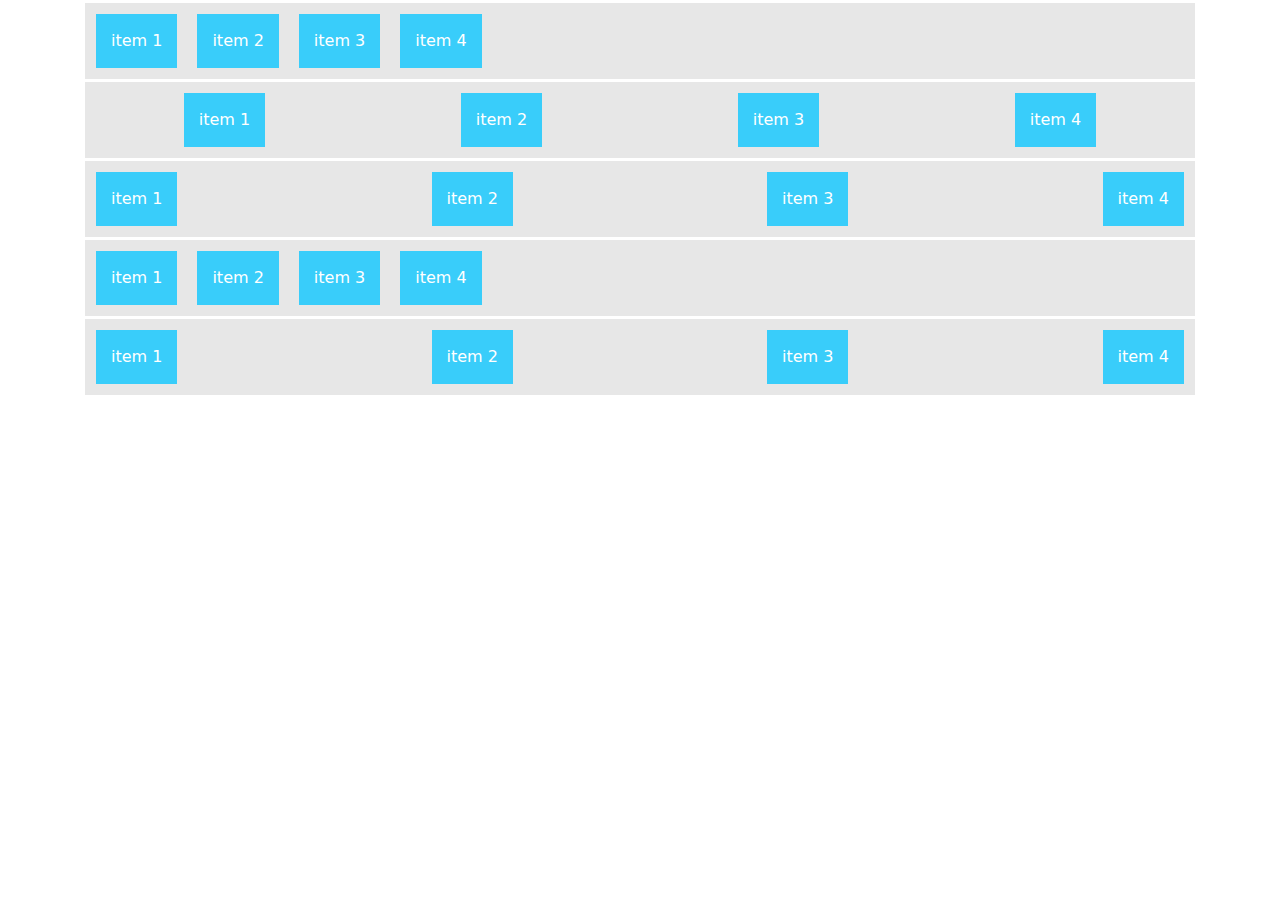
==== index.html @ 7fecc060 "init" ====
<!DOCTYPE html>
<html lang="en">
<head>
    <meta charset="UTF-8">
    <meta name="viewport" content="width=device-width, initial-scale=1.0">
    <title>FlexEx</title>
    <link rel="stylesheet" href="./css/bootstrap.min.css">
    <link rel="stylesheet" href="./css/style.css">
       
</head>
<body>
    <div class="container">
        <div class="Parent d-flex flex-column flex-md-row">
            <div>item 1</div>
            <div>item 2</div>
            <div>item 3</div>
            <div>item 4</div>
        </div>
        <div class="Parent d-flex justify-content-around">
            <div>item 1</div>
            <div>item 2</div>
            <div>item 3</div>
            <div>item 4</div>
        </div>
        <div class="Parent d-flex justify-content-between">
            <div>item 1</div>
            <div>item 2</div>
            <div>item 3</div>
            <div>item 4</div>
        </div><div class="Parent d-flex ">
            <div class="mr-auto">item 1</div>
            <div>item 2</div>
            <div>item 3</div>
            <div>item 4</div>
        </div><div class="Parent d-flex justify-content-between">
            <div>item 1</div>
            <div>item 2</div>
            <div>item 3</div>
            <div>item 4</div>
        </div>
    </div> 
</body>
</html>
---- css/style.css ----
.Parent{
    background:rgb(231, 231, 231);
    padding: 1px;
    margin: 3px;
}
.Parent div{
    background: rgb(57, 205, 250);
    color: white;
    padding: 15px;
    margin: 10px;
}
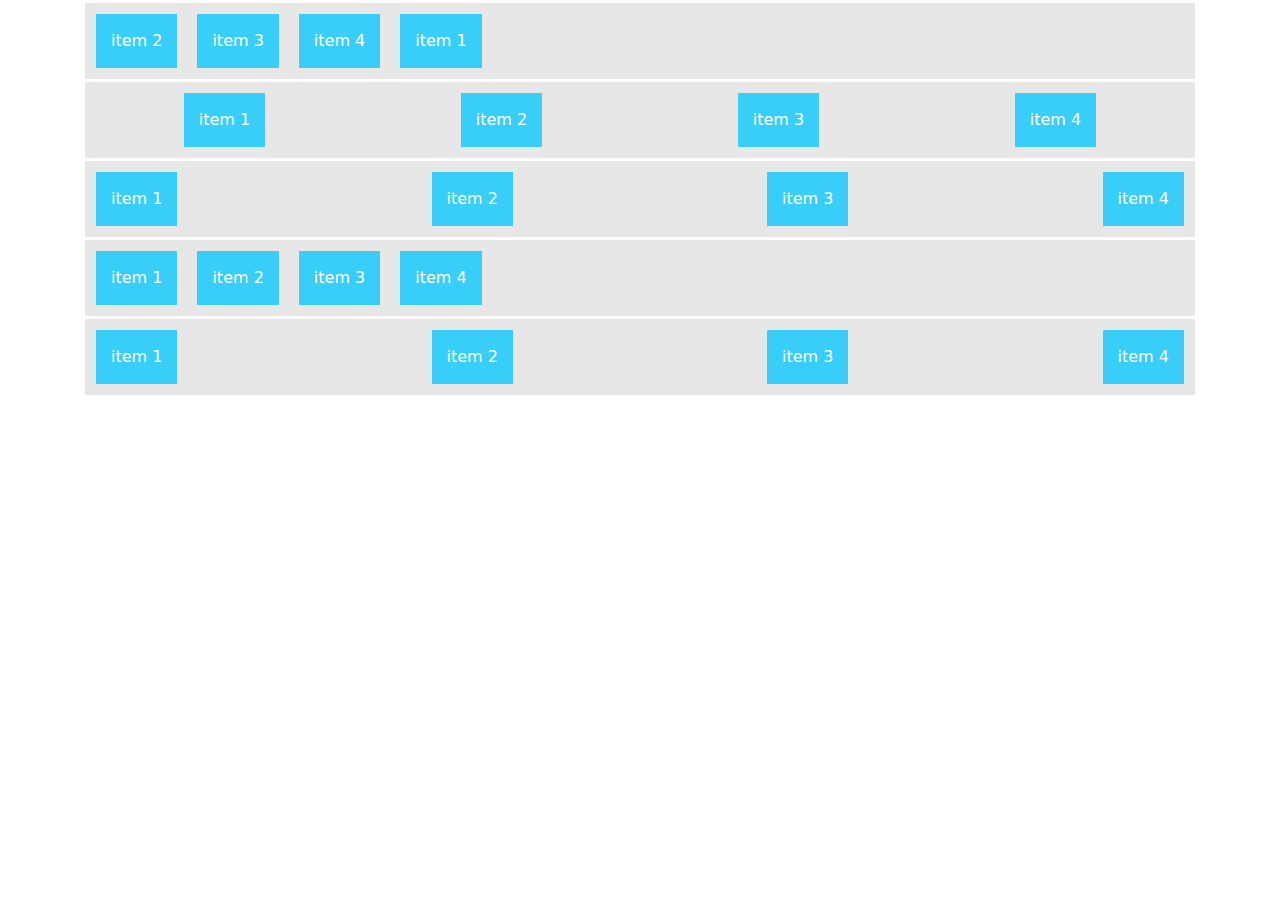
==== commit 834f6e7c: "L14 has changed order class" ====
--- a/index.html
+++ b/index.html
@@ -11,7 +11,7 @@
 <body>
     <div class="container">
         <div class="Parent d-flex flex-column flex-md-row">
-            <div>item 1</div>
+            <div class="order-2">item 1</div>
             <div>item 2</div>
             <div>item 3</div>
             <div>item 4</div>
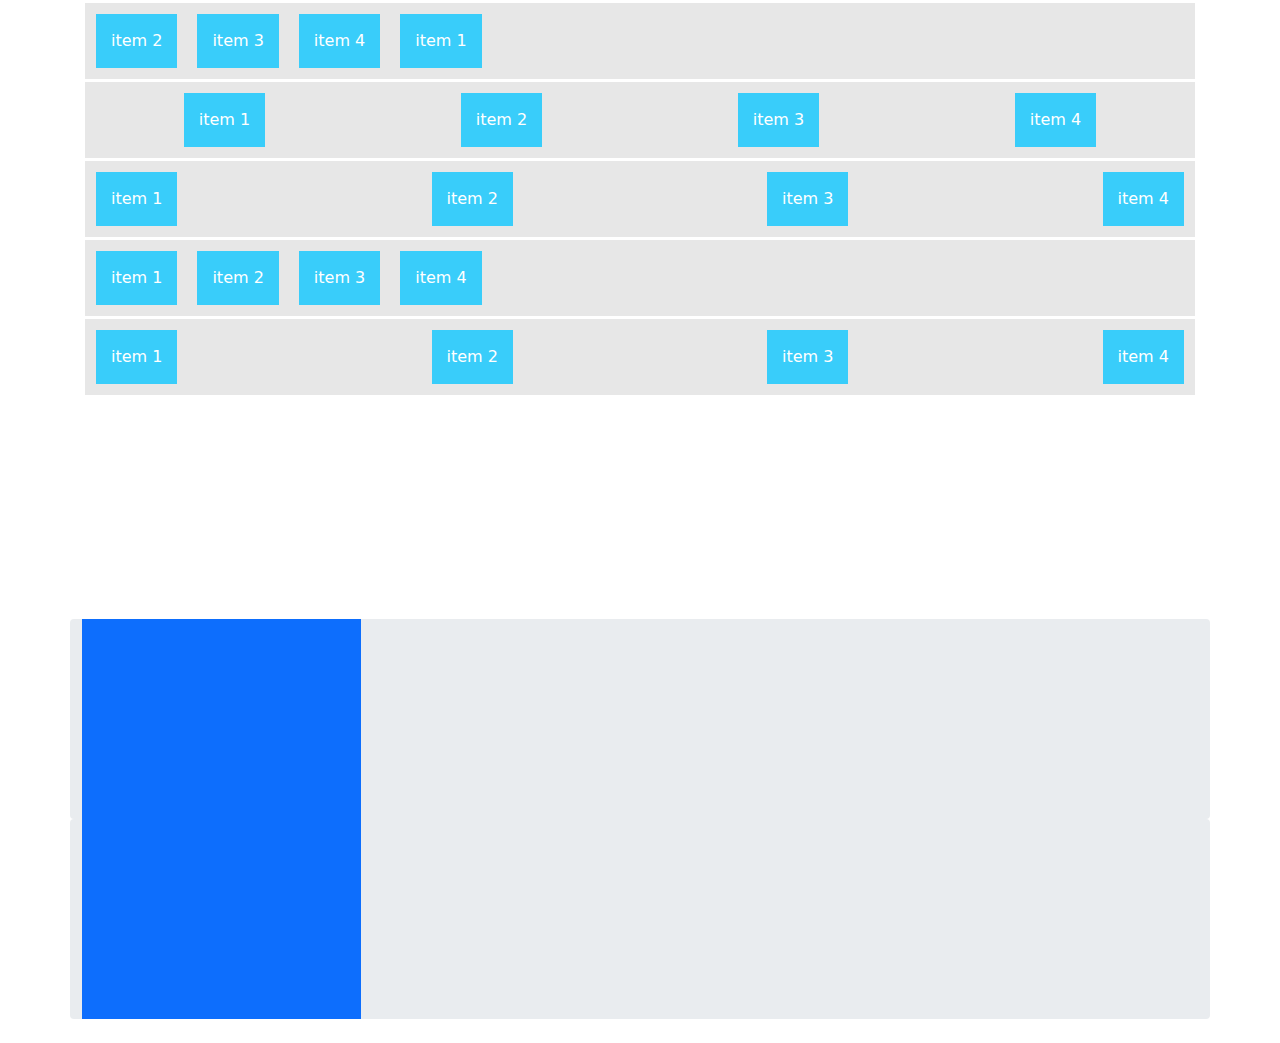
==== commit a02c880e: "Progress added" ====
--- a/index.html
+++ b/index.html
@@ -1,13 +1,15 @@
 <!DOCTYPE html>
 <html lang="en">
+
 <head>
     <meta charset="UTF-8">
     <meta name="viewport" content="width=device-width, initial-scale=1.0">
     <title>FlexEx</title>
     <link rel="stylesheet" href="./css/bootstrap.min.css">
     <link rel="stylesheet" href="./css/style.css">
-       
+
 </head>
+
 <body>
     <div class="container">
         <div class="Parent d-flex flex-column flex-md-row">
@@ -27,17 +29,36 @@
             <div>item 2</div>
             <div>item 3</div>
             <div>item 4</div>
-        </div><div class="Parent d-flex ">
+        </div>
+        <div class="Parent d-flex ">
             <div class="mr-auto">item 1</div>
             <div>item 2</div>
             <div>item 3</div>
             <div>item 4</div>
-        </div><div class="Parent d-flex justify-content-between">
+        </div>
+        <div class="Parent d-flex justify-content-between">
             <div>item 1</div>
             <div>item 2</div>
             <div>item 3</div>
             <div>item 4</div>
         </div>
-    </div> 
+    </div>
+    <div class="container my-4">
+        <div class="col">
+            <div class="row  justify-items-between  align-items-end">
+                <div class="progres special-progress mx-auto">
+                    <div class="progress-bar w-25 jus"></div>
+                </div>
+                <div class="progress special-progress mx-auto">
+                    <div class="progress-bar w-25 jus"></div>
+                </div>
+                <div class="progress special-progress mx-auto">
+                    <div class="progress-bar w-25 jus"></div>
+                </div>
+            </div>
+        </div>
+        
+    </div>
 </body>
+
 </html>--- a/css/style.css
+++ b/css/style.css
@@ -8,4 +8,7 @@
     color: white;
     padding: 15px;
     margin: 10px;
+}
+.special-progress{
+    height: 200px;
 }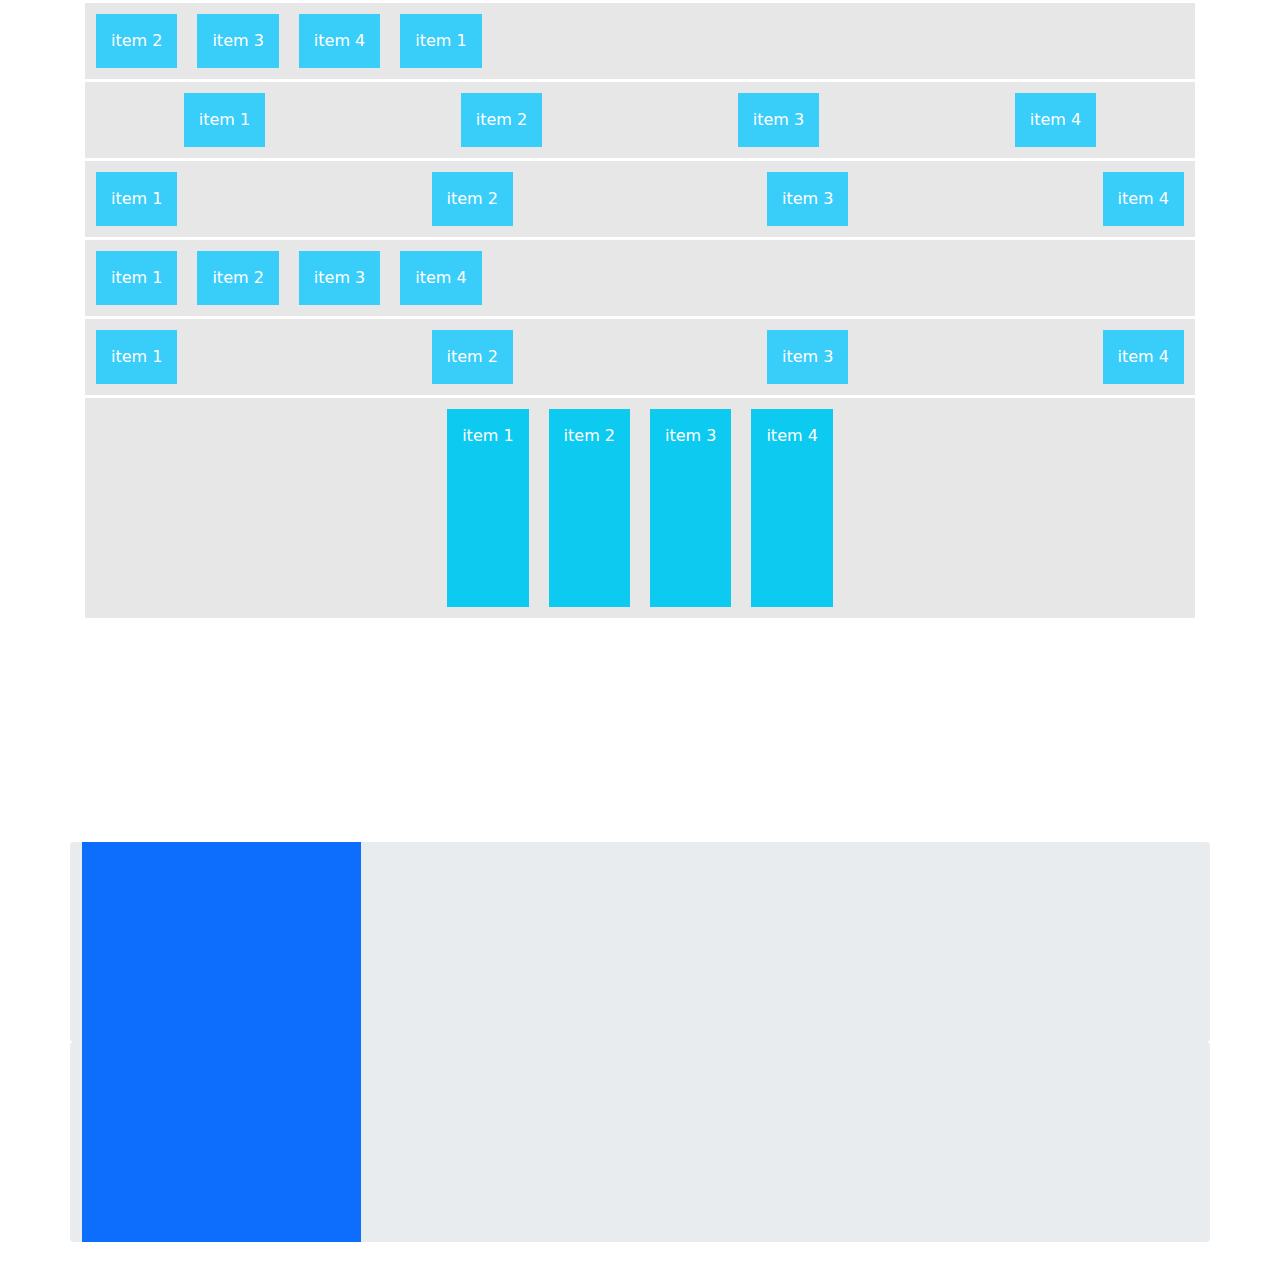
==== commit 49dde94f: "Work on progress" ====
--- a/index.html
+++ b/index.html
@@ -42,18 +42,24 @@
             <div>item 3</div>
             <div>item 4</div>
         </div>
+        <div class="Parent d-flex justify-content-center align-items-stretch" style="height: 220px;">
+            <div class="bg-info">item 1</div>
+            <div class="bg-info">item 2</div>
+            <div class="bg-info">item 3</div>
+            <div class="bg-info">item 4</div>
+        </div>
     </div>
     <div class="container my-4">
         <div class="col">
-            <div class="row  justify-items-between  align-items-end">
+            <div class="row  justify-items-stretch  align-items-end">
                 <div class="progres special-progress mx-auto">
-                    <div class="progress-bar w-25 jus"></div>
+                    <div class="progress-bar w-25"></div>
                 </div>
                 <div class="progress special-progress mx-auto">
-                    <div class="progress-bar w-25 jus"></div>
+                    <div class="progress-bar w-25"></div>
                 </div>
                 <div class="progress special-progress mx-auto">
-                    <div class="progress-bar w-25 jus"></div>
+                    <div class="progress-bar w-25"></div>
                 </div>
             </div>
         </div>
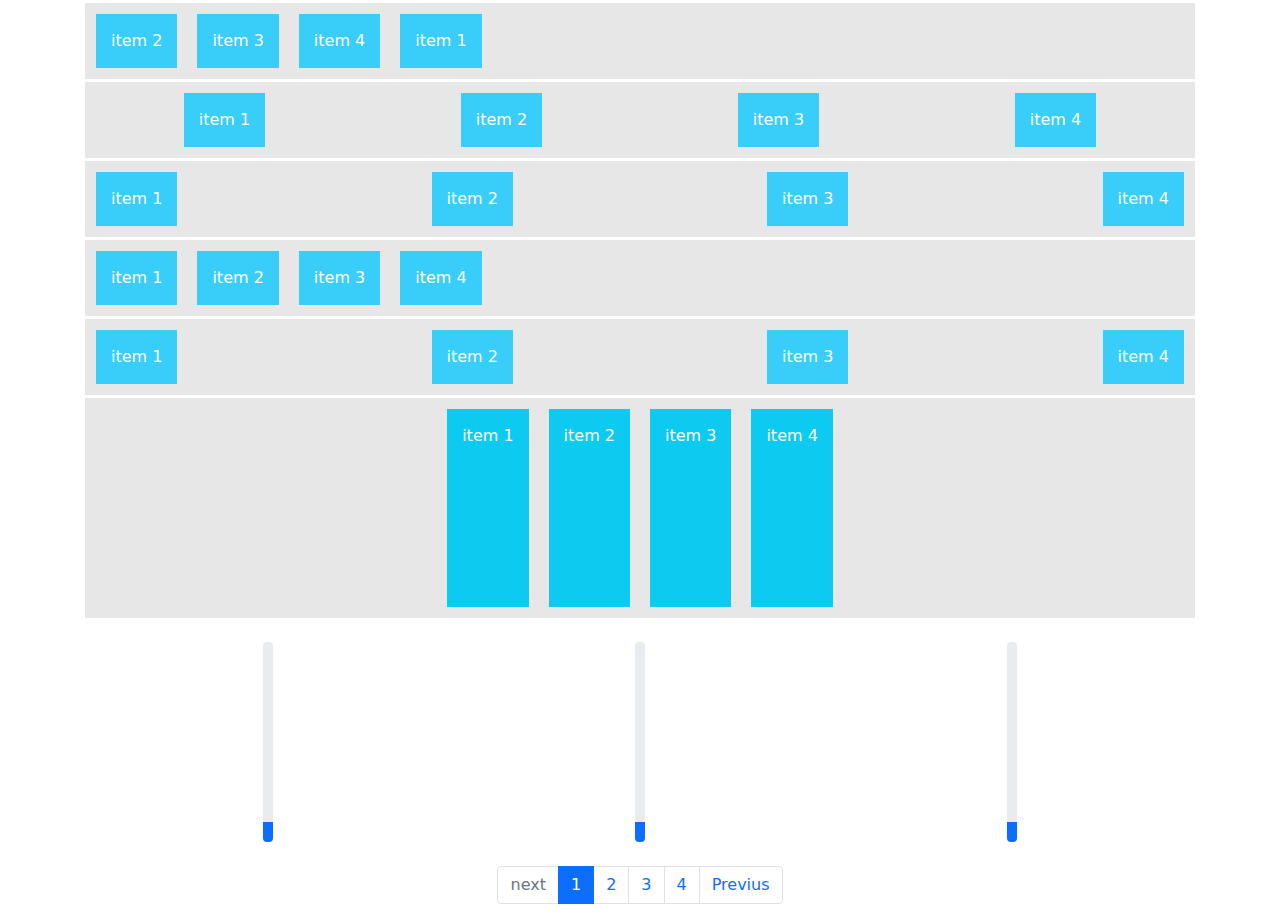
==== commit 7d451ca9: "Pagination added" ====
--- a/index.html
+++ b/index.html
@@ -50,20 +50,34 @@
         </div>
     </div>
     <div class="container my-4">
-        <div class="col">
-            <div class="row  justify-items-stretch  align-items-end">
-                <div class="progres special-progress mx-auto">
-                    <div class="progress-bar w-25"></div>
+        <div id="progress-container" class="col d-flex">
+            
+                <div class="progress mx-auto align-items-end">
+                    <div class="progress-bar "></div>
                 </div>
-                <div class="progress special-progress mx-auto">
-                    <div class="progress-bar w-25"></div>
+                <div class="progress mx-auto align-items-end">
+                    <div class="progress-bar"></div>
                 </div>
-                <div class="progress special-progress mx-auto">
-                    <div class="progress-bar w-25"></div>
+                <div class="progress mx-auto align-items-end">
+                    <div class="progress-bar"></div>
                 </div>
+            
+        </div>
+        
+    </div>
+    <div class="container">
+        <div class="row">
+            <div class="col">
+                <ul class="pagination justify-content-center">
+                    <li class="page-item disabled"><a class="page-link" tabindex="-1" href="#">next</a></li>
+                    <li class="page-item active"><a class="page-link " tabindex="-1" href="#">1</a></li>
+                    <li class="page-item"><a class="page-link" href="#">2</a></li>
+                    <li class="page-item"><a class="page-link" href="#">3</a></li>
+                    <li class="page-item"><a class="page-link" href="#">4</a></li>
+                    <li class="page-item"><a class="page-link" href="#">Previus</a></li>
+                </ul>
             </div>
         </div>
-        
     </div>
 </body>
 
--- a/css/style.css
+++ b/css/style.css
@@ -9,6 +9,15 @@
     padding: 15px;
     margin: 10px;
 }
-.special-progress{
+
+#progress-container{
+    /* height: 200px; */
+}
+#progress-container .progress{
+    width: 10px;
     height: 200px;
+}
+#progress-container .progress-bar{
+    width: 100%;
+    height: 20px;
 }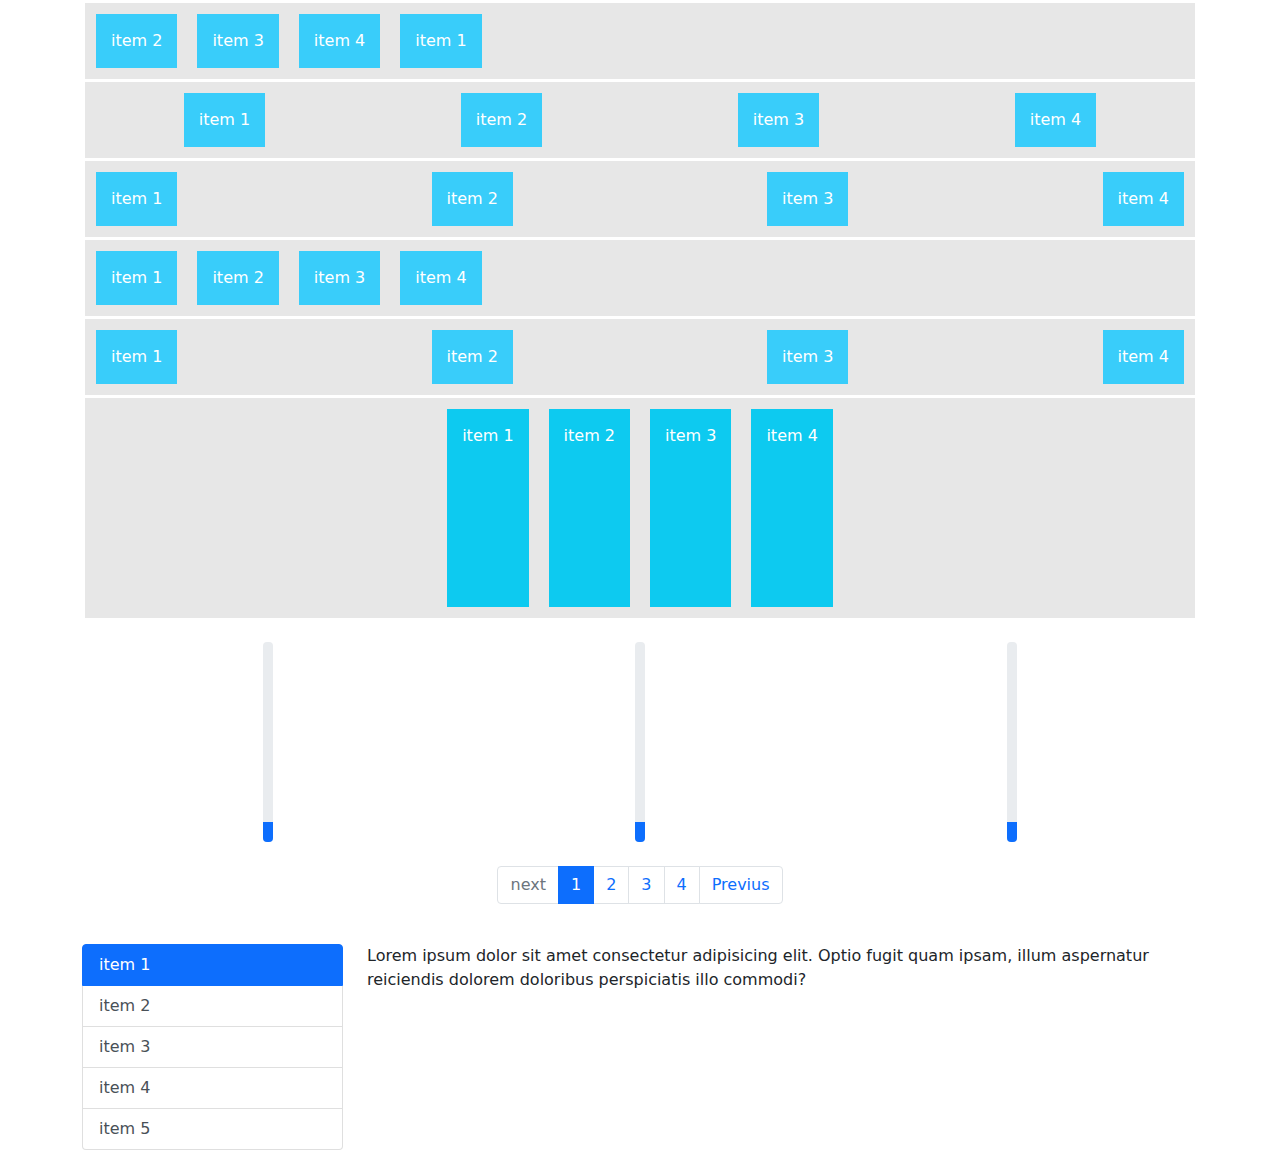
==== commit 2f67e449: "index.html modified" ====
--- a/index.html
+++ b/index.html
@@ -51,19 +51,19 @@
     </div>
     <div class="container my-4">
         <div id="progress-container" class="col d-flex">
-            
-                <div class="progress mx-auto align-items-end">
-                    <div class="progress-bar "></div>
-                </div>
-                <div class="progress mx-auto align-items-end">
-                    <div class="progress-bar"></div>
-                </div>
-                <div class="progress mx-auto align-items-end">
-                    <div class="progress-bar"></div>
-                </div>
-            
+
+            <div class="progress mx-auto align-items-end">
+                <div class="progress-bar "></div>
+            </div>
+            <div class="progress mx-auto align-items-end">
+                <div class="progress-bar"></div>
+            </div>
+            <div class="progress mx-auto align-items-end">
+                <div class="progress-bar"></div>
+            </div>
+
         </div>
-        
+
     </div>
     <div class="container">
         <div class="row">
@@ -79,6 +79,41 @@
             </div>
         </div>
     </div>
+    <div class="container my-4">
+        <div class="row">
+            <div class="col-3">
+                <div class="list-group" id="list-tab">
+                    <a href="#item1" class="list-group-item list-group-item-action active" data-bs-toggle="list">item 1</a>
+                    <a href="#item2" class="list-group-item list-group-item-action" data-bs-toggle="list">item 2</a>
+                    <a href="#item3" class="list-group-item list-group-item-action" data-bs-toggle="list">item 3</a>
+                    <a href="#item4" class="list-group-item list-group-item-action" data-bs-toggle="list">item 4</a>
+                    <a href="#item5" class="list-group-item list-group-item-action" data-bs-toggle="list">item 5</a>
+                </div>
+            </div>
+            <div class="col-9">
+                <div class="tab-content">
+                    <div class="tab-pane fade active show" id="item1">
+                        Lorem ipsum dolor sit amet consectetur adipisicing elit. Optio fugit quam ipsam, illum aspernatur reiciendis dolorem doloribus perspiciatis illo commodi?
+                    </div>
+                    <div class="tab-pane fade" id="item2">
+                        Zombie ipsum reversus ab viral inferno, nam rick grimes malum cerebro. De carne lumbering animata corpora quaeritis. Summus brains sit​​.
+                    </div>
+                    <div class="tab-pane fade" id="item3">
+                        Lorem ipsum dolor sit amet consectetur adipisicing elit. Consequuntur vel suscipit architecto quis ipsam itaque, nostrum incidunt aliquam assumenda unde magnam deserunt. Nulla sequi dolor dicta hic dolorum sit temporibus?
+                    </div>
+                    <div class="tab-pane fade" id="item4">
+                        malum cerebro. De carne lumbering animata Zombie ipsum reversus ab viral inferno, nam rick grimes corpora quaeritis. Summus brains sit​​.
+                    </div>
+                    <div class="tab-pane fade" id="item5">
+                        am rick grimes malumZombie ipsum reversus ab viral inferno, nZombie ipsum reversus ab viral inferno, n
+                    </div>
+                </div>
+            </div>
+        </div>
+    </div>
+    <script src="./js/jquery-3.5.1.slim.min.js"></script>
+    <script src="./js/bootstrap.bundle.min.js"></script>
+    <script src="./js/bootstrap.min.js"></script>
 </body>
 
 </html>